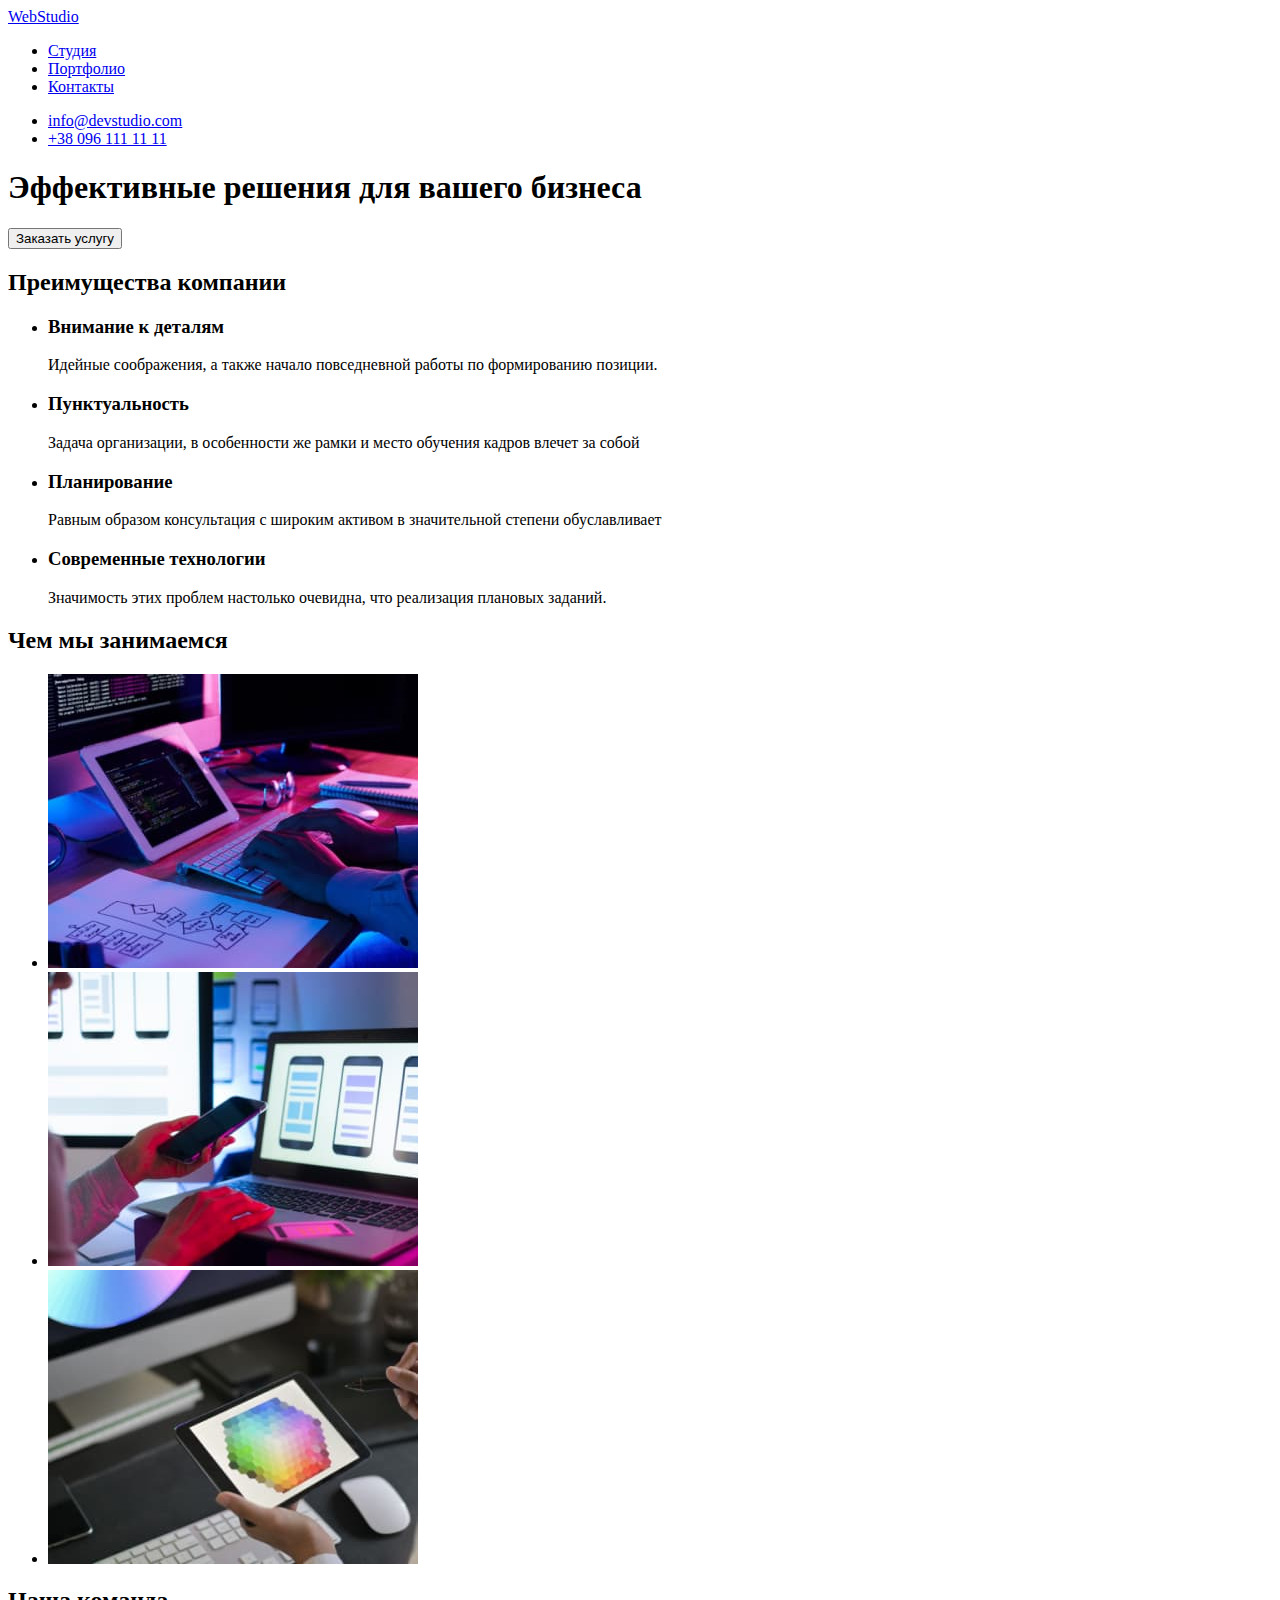
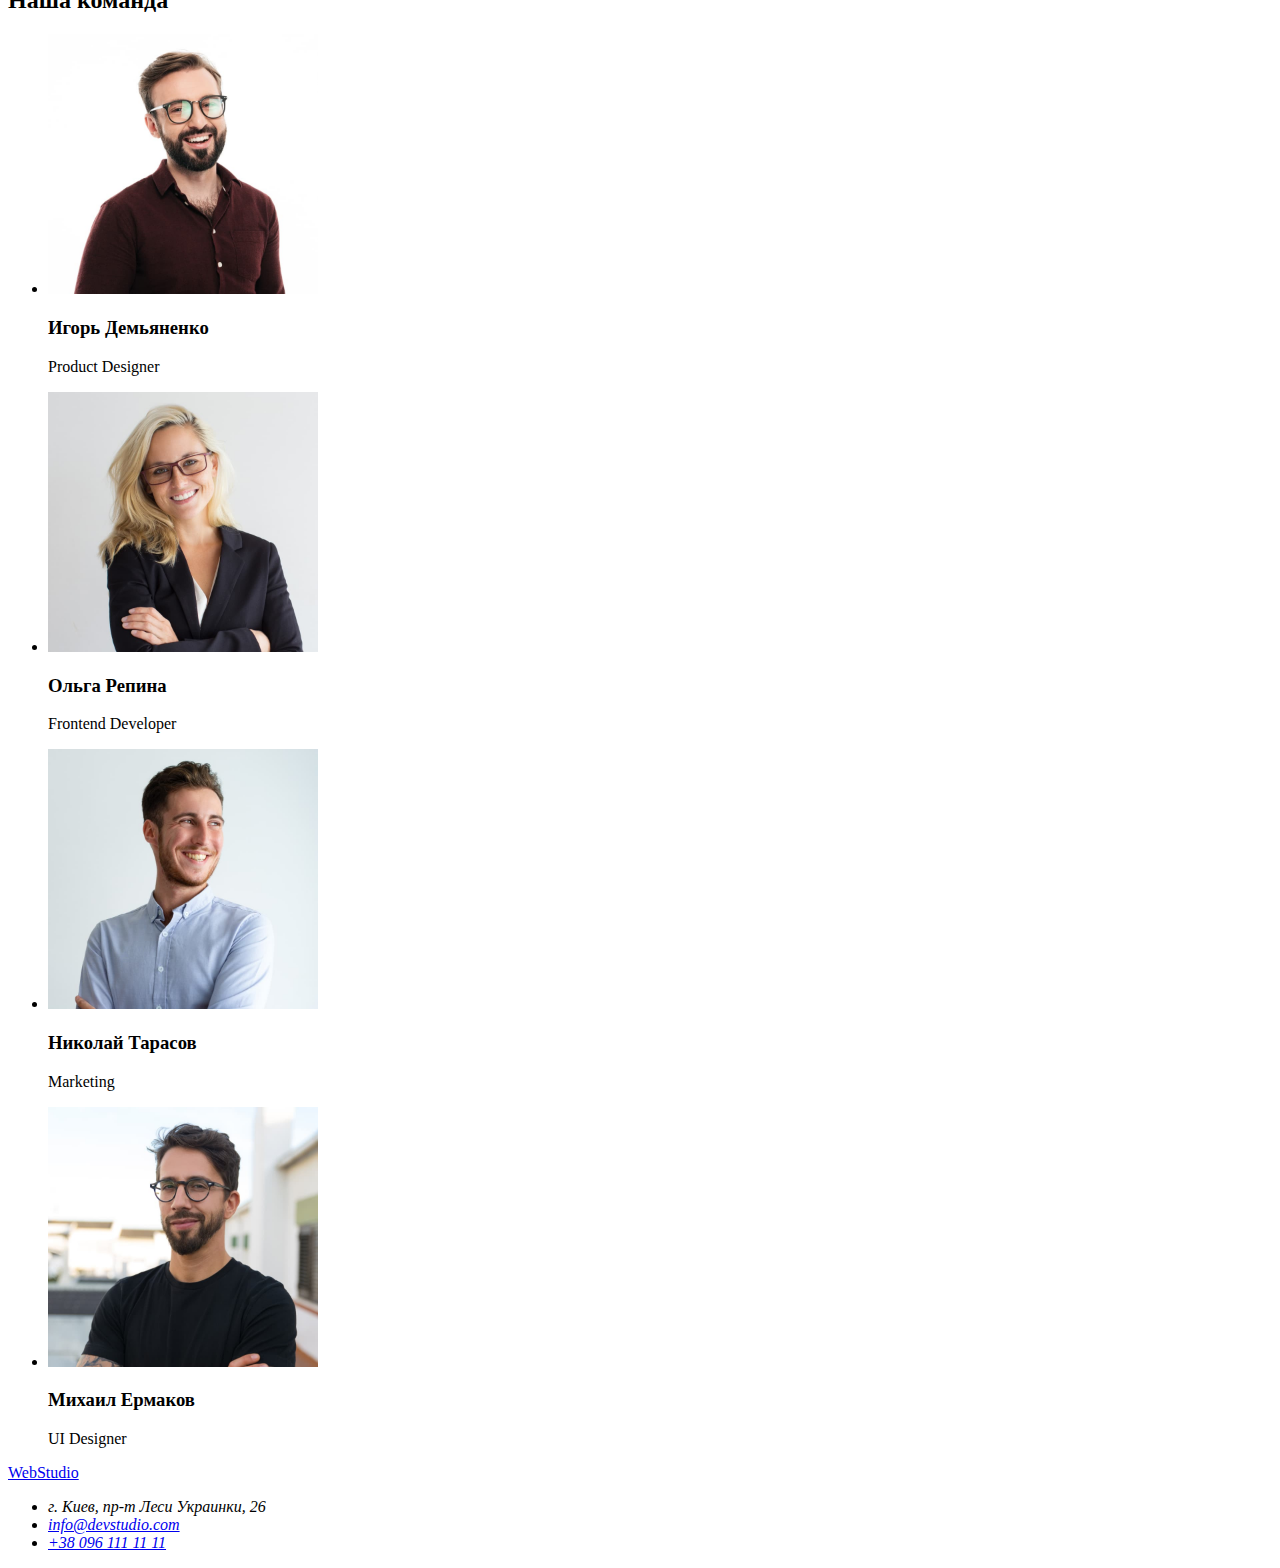
==== index.html @ a0965bd0 "Добавляет разметку из первой ДЗ" ====
<!DOCTYPE html>
<html lang="ru">

<head>
    <meta charset="UTF-8">
    <meta http-equiv="X-UA-Compatible" content="IE=edge">
    <meta name="viewport" content="width=device-width, initial-scale=1.0">
    <title>Document</title>
</head>

<body>
    <!-- Шапка сайта -->
    <header>
        <a href="index.html">WebStudio</a>
        <nav> 
            <ul>
                <li><a href="#">Студия</a></li>
                <li><a href="#">Портфолио</a></li>
                <li><a href="#">Контакты</a></li>
            </ul>
        </nav>

        <ul>
            <li><a href="mailto:info@devstudio.com">info@devstudio.com</a></li>
            <li><a href="tel:+380961111111">+38 096 111 11 11</a></li>
        </ul>
    </header>

    <main>
        <!-- Герой -->
        <section>
            <h1>Эффективные решения для вашего бизнеса</h1>
            <button type="button">Заказать услугу</button>
        </section>

        <!-- Преимущества -->
        <section>
            <h2>Преимущества компании</h2>

            <ul>
                <li>
                    <h3>Внимание к деталям</h3>
                    <p>
                        Идейные соображения, а также начало повседневной работы по формированию позиции.
                    </p>
                </li>
                <li>
                    <h3>Пунктуальность</h3>
                    <p>
                        Задача организации, в особенности же рамки и место обучения кадров влечет за собой
                    </p>
                </li>
                <li>
                    <h3>Планирование</h3>
                    <p>
                        Равным образом консультация с широким активом в значительной степени обуславливает
                    </p>
                </li>
                <li>
                    <h3>Современные технологии</h3>
                    <p>
                        Значимость этих проблем настолько очевидна, что реализация плановых заданий.
                    </p>
                </li>
            </ul>
        </section>

        <!-- Перечень услуг -->
        <section>
            <h2>Чем мы занимаемся</h2>

            <ul>
                <li>
                    <img src="./images/box1.jpg" alt="Программирование за компьютером" width="370" />
                </li>
                <li>
                    <img src="./images/box2.jpg" alt="Разработка мобильного приложения" width="370" />
                </li>
                <li>
                    <img src="./images/box3.jpg" alt="Работа с веб дизайном на планшете" width="370" />
                </li>
            </ul>
        </section>

        <!-- Члены команды -->
        <section>
            <h2>Наша команда</h2>

            <ul>
                <li>
                    <img src="images/img1.jpg" alt="Игорь Демьяненко продакт-дизайнер" width="270">
                    <h3>Игорь Демьяненко</h3>
                    <p>Product Designer</p>
                </li>
                <li>
                    <img src="images/img2.jpg" alt="Ольга Репина фронт-энд разработчик" width="270">
                    <h3>Ольга Репина</h3>
                    <p>Frontend Developer</p>
                </li>
                <li>
                    <img src="images/img3.jpg" alt="Николай Тарасов маркетолог" width="270">
                    <h3>Николай Тарасов</h3>
                    <p>Marketing</p>
                </li>
                <li>
                    <img src="images/img4.jpg" alt="Михаил Ермаков дизайнер интерфейсов" width="270">
                    <h3>Михаил Ермаков</h3>
                    <p>UI Designer</p>
                </li>
            </ul>
        </section>
    </main>

    <!-- Футер -->
    <footer>
        <a href="index.html">WebStudio</a>
        <address>
            <ul>
                <li>г. Киев, пр-т Леси Украинки, 26</li>
                <li><a href="mailto:info@devstudio.com">info@devstudio.com</a></li>
                <li><a href="tel:+380961111111">+38 096 111 11 11</a></li>
            </ul>
        </address>
    </footer>
</body>

</html>
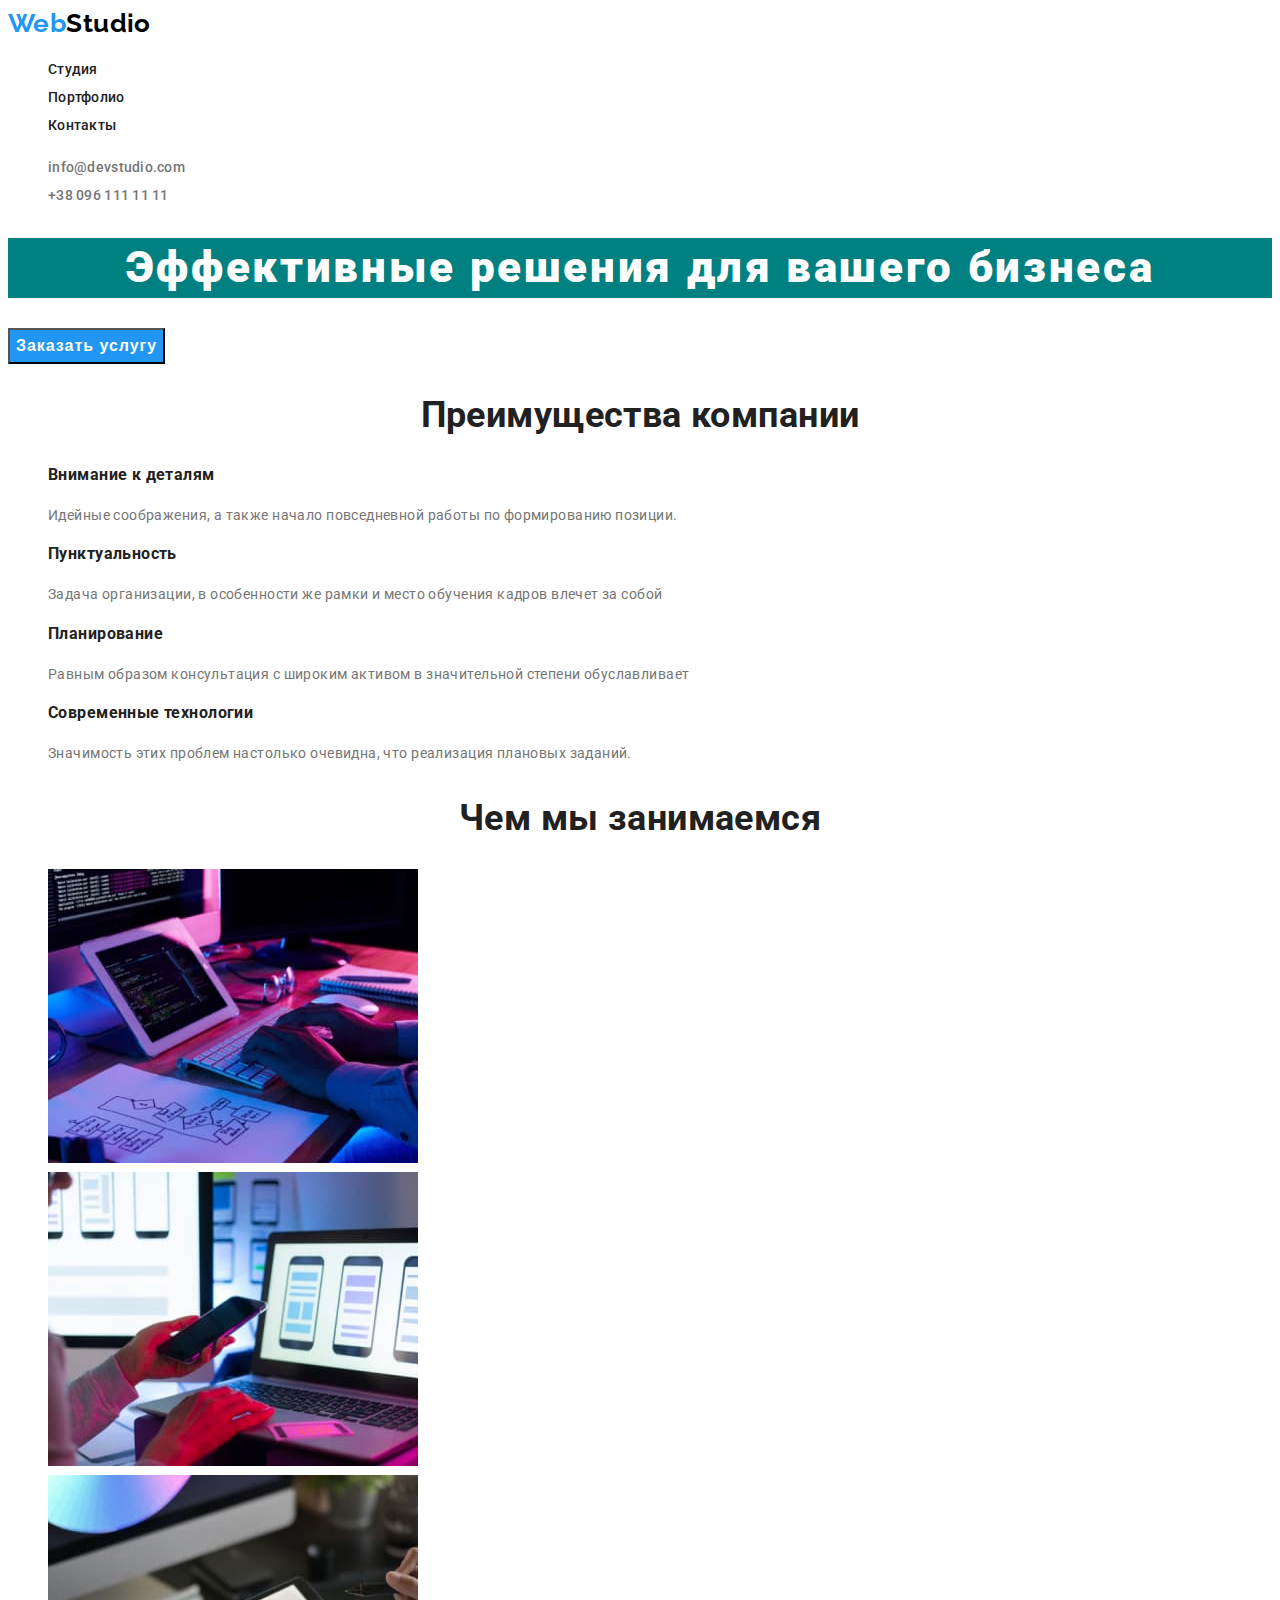
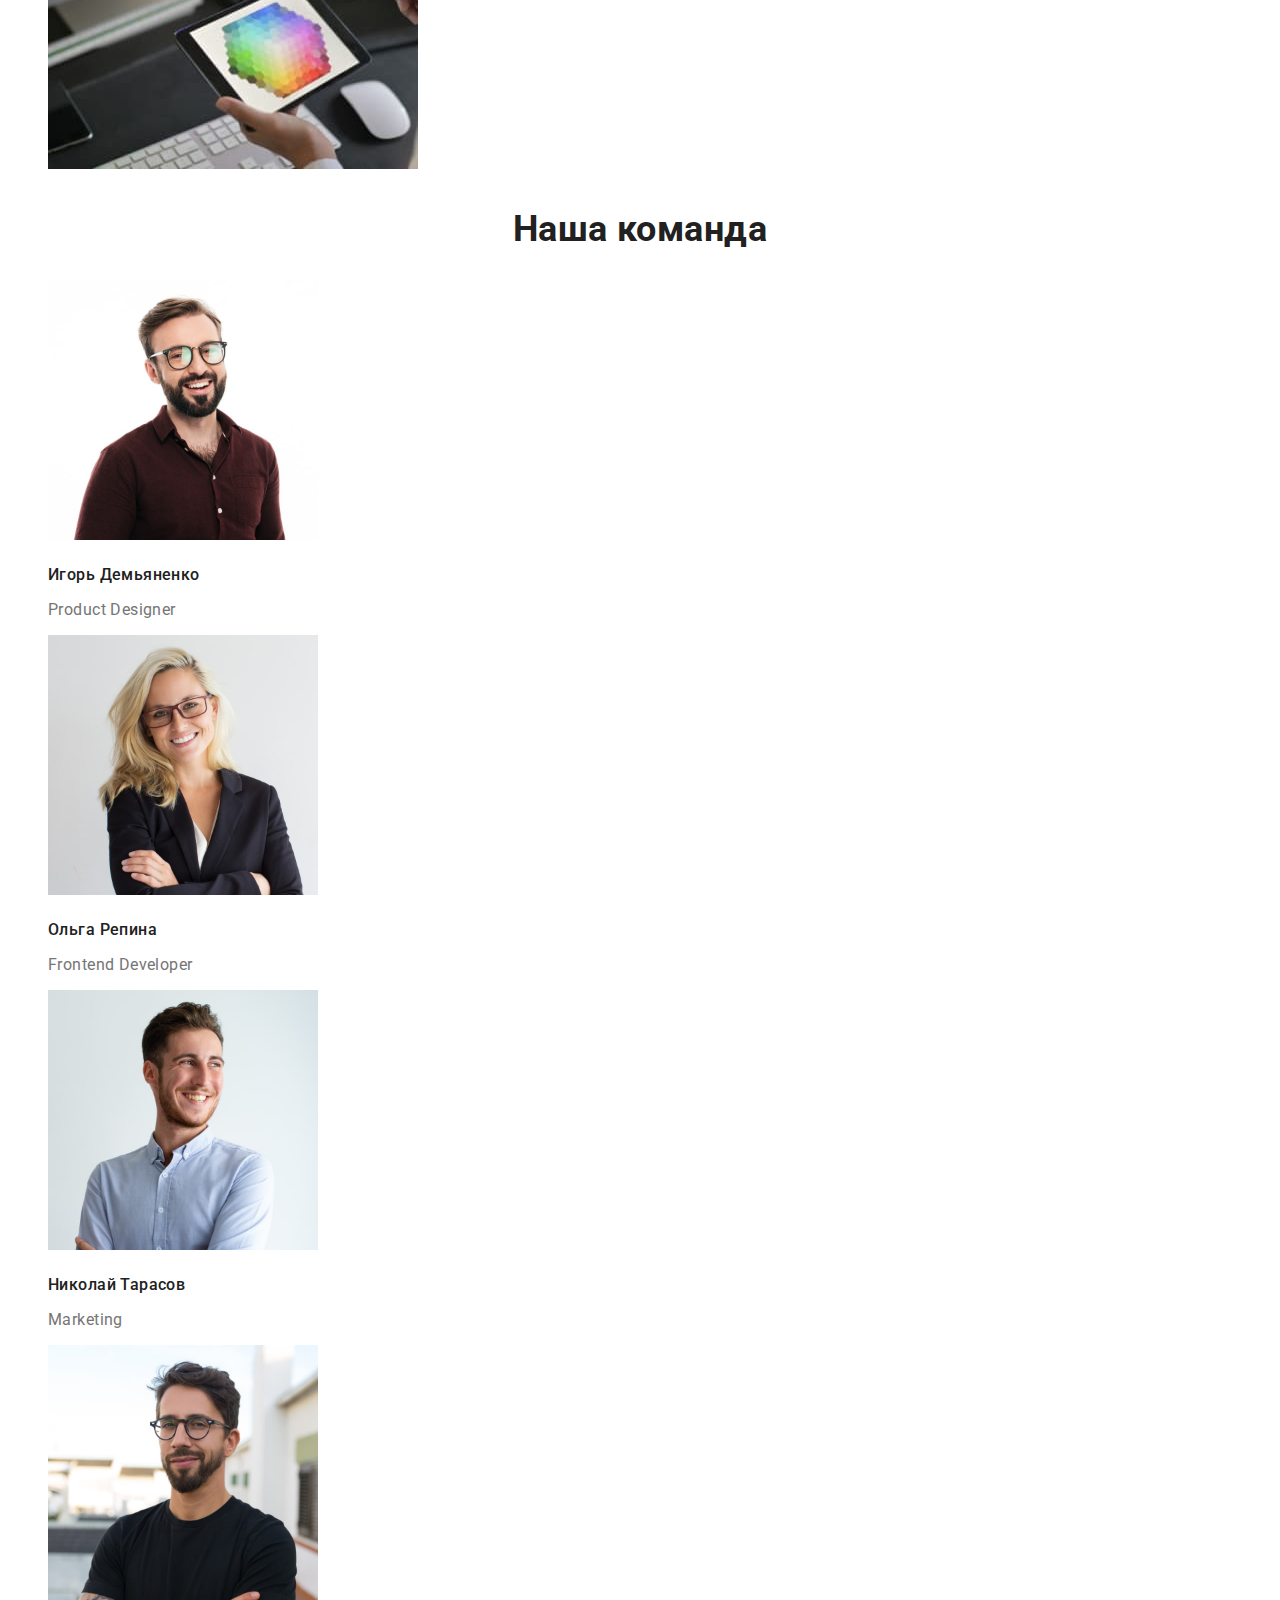
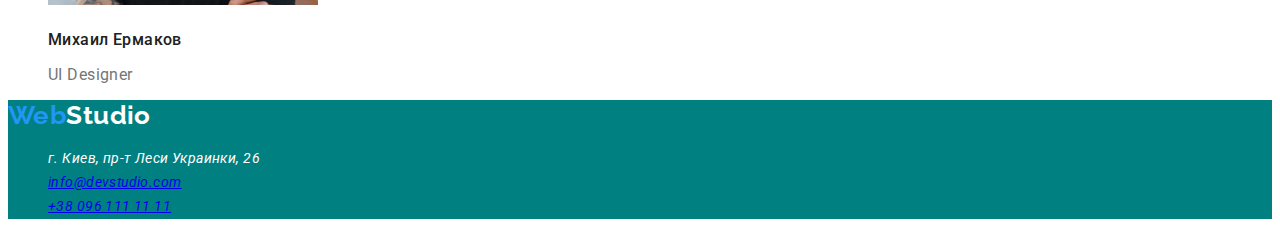
==== commit 74fac6e7: "Добавляет разметку портфолио и дизайн" ====
--- a/index.html
+++ b/index.html
@@ -6,58 +6,61 @@
     <meta http-equiv="X-UA-Compatible" content="IE=edge">
     <meta name="viewport" content="width=device-width, initial-scale=1.0">
     <title>Document</title>
+    <link href="https://fonts.googleapis.com/css2?family=Raleway:wght@700&family=Roboto:wght@400;500;700;900&display=swap"
+        rel="stylesheet">
+    <link rel="stylesheet" href="./css/styles.css">
 </head>
 
 <body>
     <!-- Шапка сайта -->
     <header>
-        <a href="index.html">WebStudio</a>
+        <a href="index.html" class="logo"><span class="logo-design">Web</span>Studio</a>
         <nav> 
-            <ul>
-                <li><a href="#">Студия</a></li>
-                <li><a href="#">Портфолио</a></li>
-                <li><a href="#">Контакты</a></li>
+            <ul  class="site-nav list">
+                <li><a href="/index.html" class="link">Студия</a></li>
+                <li><a href="./portfolio.html" class="link">Портфолио</a></li>
+                <li><a href="#" class="link">Контакты</a></li>
             </ul>
         </nav>
 
-        <ul>
-            <li><a href="mailto:info@devstudio.com">info@devstudio.com</a></li>
-            <li><a href="tel:+380961111111">+38 096 111 11 11</a></li>
+        <ul class="contacts-nav list">
+            <li><a href="mailto:info@devstudio.com" class="contacts">info@devstudio.com</a></li>
+            <li><a href="tel:+380961111111" class="contacts">+38 096 111 11 11</a></li>
         </ul>
     </header>
 
     <main>
         <!-- Герой -->
-        <section>
-            <h1>Эффективные решения для вашего бизнеса</h1>
-            <button type="button">Заказать услугу</button>
+        <section class="hero">
+            <h1 class="hero-title">Эффективные решения для вашего бизнеса</h1>
+            <button type="button" class="button-hero">Заказать услугу</button>
         </section>
 
         <!-- Преимущества -->
-        <section>
-            <h2>Преимущества компании</h2>
+        <section class="section">
+            <h2 class="section-title">Преимущества компании</h2>
 
-            <ul>
+            <ul class="advantages-list list">
                 <li>
-                    <h3>Внимание к деталям</h3>
+                    <h3 class="title">Внимание к деталям</h3>
                     <p>
                         Идейные соображения, а также начало повседневной работы по формированию позиции.
                     </p>
                 </li>
                 <li>
-                    <h3>Пунктуальность</h3>
+                    <h3 class="title">Пунктуальность</h3>
                     <p>
                         Задача организации, в особенности же рамки и место обучения кадров влечет за собой
                     </p>
                 </li>
                 <li>
-                    <h3>Планирование</h3>
+                    <h3 class="title">Планирование</h3>
                     <p>
                         Равным образом консультация с широким активом в значительной степени обуславливает
                     </p>
                 </li>
                 <li>
-                    <h3>Современные технологии</h3>
+                    <h3 class="title">Современные технологии</h3>
                     <p>
                         Значимость этих проблем настолько очевидна, что реализация плановых заданий.
                     </p>
@@ -66,10 +69,10 @@
         </section>
 
         <!-- Перечень услуг -->
-        <section>
-            <h2>Чем мы занимаемся</h2>
+        <section class="section">
+            <h2 class="section-title">Чем мы занимаемся</h2>
 
-            <ul>
+            <ul class="services-list list">
                 <li>
                     <img src="./images/box1.jpg" alt="Программирование за компьютером" width="370" />
                 </li>
@@ -83,42 +86,42 @@
         </section>
 
         <!-- Члены команды -->
-        <section>
-            <h2>Наша команда</h2>
+        <section class="section">
+            <h2 class="section-title">Наша команда</h2>
 
-            <ul>
+            <ul class="team-list list">
                 <li>
                     <img src="images/img1.jpg" alt="Игорь Демьяненко продакт-дизайнер" width="270">
-                    <h3>Игорь Демьяненко</h3>
-                    <p>Product Designer</p>
+                    <h3 class="title">Игорь Демьяненко</h3>
+                    <p class="paragraph">Product Designer</p>
                 </li>
                 <li>
                     <img src="images/img2.jpg" alt="Ольга Репина фронт-энд разработчик" width="270">
-                    <h3>Ольга Репина</h3>
-                    <p>Frontend Developer</p>
+                    <h3 class="title">Ольга Репина</h3>
+                    <p class="paragraph">Frontend Developer</p>
                 </li>
                 <li>
                     <img src="images/img3.jpg" alt="Николай Тарасов маркетолог" width="270">
-                    <h3>Николай Тарасов</h3>
-                    <p>Marketing</p>
+                    <h3 class="title">Николай Тарасов</h3>
+                    <p class="paragraph">Marketing</p>
                 </li>
                 <li>
                     <img src="images/img4.jpg" alt="Михаил Ермаков дизайнер интерфейсов" width="270">
-                    <h3>Михаил Ермаков</h3>
-                    <p>UI Designer</p>
+                    <h3 class="title">Михаил Ермаков</h3>
+                    <p class="paragraph">UI Designer</p>
                 </li>
             </ul>
         </section>
     </main>
 
     <!-- Футер -->
-    <footer>
-        <a href="index.html">WebStudio</a>
+    <footer class="footer-section">
+        <a href="index.html" class="logo-footer"><span class="logo-design">Web</span>Studio</a>
         <address>
-            <ul>
-                <li>г. Киев, пр-т Леси Украинки, 26</li>
-                <li><a href="mailto:info@devstudio.com">info@devstudio.com</a></li>
-                <li><a href="tel:+380961111111">+38 096 111 11 11</a></li>
+            <ul class="footer-list list">
+                <li class="address-footer">г. Киев, пр-т Леси Украинки, 26</li>
+                <li class="contacts-footer"><a href="mailto:info@devstudio.com">info@devstudio.com</a></li>
+                <li class="contacts-footer"><a href="tel:+380961111111">+38 096 111 11 11</a></li>
             </ul>
         </address>
     </footer>
--- a/css/styles.css
+++ b/css/styles.css
@@ -0,0 +1,194 @@
+/* цвет основного текста #757575;
+/* цвет текста логотипа #000000;
+/* цвет заголовков #212121 */
+/* белый #FFFFFF  */
+/* акцент #2196f3  */
+/* цвет почты и телефона футера rgba(255, 255, 255, 0.6); */
+
+:root {
+  --primary-text-color: #757575;
+  --logo-color: #000000;
+  --title-text-color: #212121;
+  --accent-color: #2196f3;
+  --primary-white-color: #ffffff;
+  --mail-tel-color: rgba(255, 255, 255, 0.6);
+  --button-background-color: #f5f4fa;
+}
+
+body {
+  background-color: var(--primary-white-color);
+  color: var(--primary-text-color);
+
+  font-family: Roboto, sans-serif;
+  letter-spacing: 0.03em;
+  font-size: 14px;
+  line-height: 2;
+}
+
+/* Шапка сайта */
+
+.logo {
+  color: var(--logo-color);
+
+  font-family: Raleway;
+  font-weight: 700;
+  font-size: 26px;
+  line-height: 1.19;
+  text-decoration: none;
+}
+
+.logo-design {
+  color: var(--accent-color);
+  font-family: Raleway, sans-serif;
+  font-weight: 700;
+  font-size: 26px;
+  line-height: 1.19;
+  text-decoration: none;
+}
+
+.site-nav .link {
+  color: var(--title-text-color);
+
+  font-weight: 500;
+  line-height: 1.14;
+  letter-spacing: 0.02em;
+  text-decoration: none;
+}
+
+.site-nav .link:hover,
+.site-nav .link:focus {
+  color: var(--accent-color);
+}
+
+.contacts-nav .contacts {
+  color: var(--primary-text-color);
+
+  font-weight: 500;
+  line-height: 1.14;
+  letter-spacing: 0.02em;
+  text-decoration: none;
+}
+
+.contacts-nav .contacts:hover,
+.contacts-nav .contacts:focus {
+  color: var(--accent-color);
+}
+
+.list {
+  list-style: none;
+  text-decoration: none;
+}
+
+/* Герой */
+
+.hero-title {
+  color: var(--primary-white-color);
+  background-color: teal;
+
+  text-align: center;
+  font-weight: 900;
+  font-size: 44px;
+  line-height: 1.36;
+  letter-spacing: 0.06em;
+}
+
+.button-hero {
+  color: var(--primary-white-color);
+  background-color: var(--accent-color);
+
+  font-weight: 700;
+  font-size: 16px;
+  line-height: 1.9;
+  letter-spacing: 0.06em;
+}
+
+/* Преимущества */
+
+.section-title {
+  color: var(--title-text-color);
+
+  font-size: 36px;
+  line-height: 1.17;
+  text-align: center;
+}
+.advantages-list .title {
+  color: var(--title-text-color);
+
+  line-height: 1.14;
+}
+
+/* Члены команды */
+.team-list .title {
+  color: var(--title-text-color);
+
+  font-weight: 500;
+  font-size: 16px;
+  line-height: 1.19;
+}
+
+.team-list .paragraph {
+  font-size: 16px;
+  line-height: 1.19;
+}
+
+/* Футер */
+.footer-section {
+  background-color: teal;
+}
+.logo-footer {
+  color: var(--primary-white-color);
+
+  font-family: Raleway;
+  font-weight: 700;
+  font-size: 26px;
+  line-height: 1.19;
+  text-decoration: none;
+}
+
+.address-footer {
+  color: var(--primary-white-color);
+
+  font-weight: 400;
+  font-size: 14px;
+  line-height: 1.7;
+}
+
+.contacts-footer {
+  color: var(--mail-tel-color);
+
+  font-weight: 400;
+  font-size: 14px;
+  line-height: 1.7;
+}
+
+/* Портфолио */
+
+.button {
+  color: var(--title-text-color);
+  background-color: var(--button-background-color);
+
+  font-weight: 500;
+  font-size: 16px;
+  line-height: 1.63;
+}
+
+.button:hover,
+.button:focus {
+  color: var(--primary-white-color);
+  background-color: var(--accent-color);
+}
+.project-list .title {
+  color: var(--title-text-color);
+
+  font-size: 18px;
+  letter-spacing: 0.06em;
+  text-decoration: none;
+}
+
+.project-list .paragraph {
+  color: var(--primary-text-color);
+
+  font-size: 16px;
+  line-height: 1.9;
+  text-decoration: none;
+}
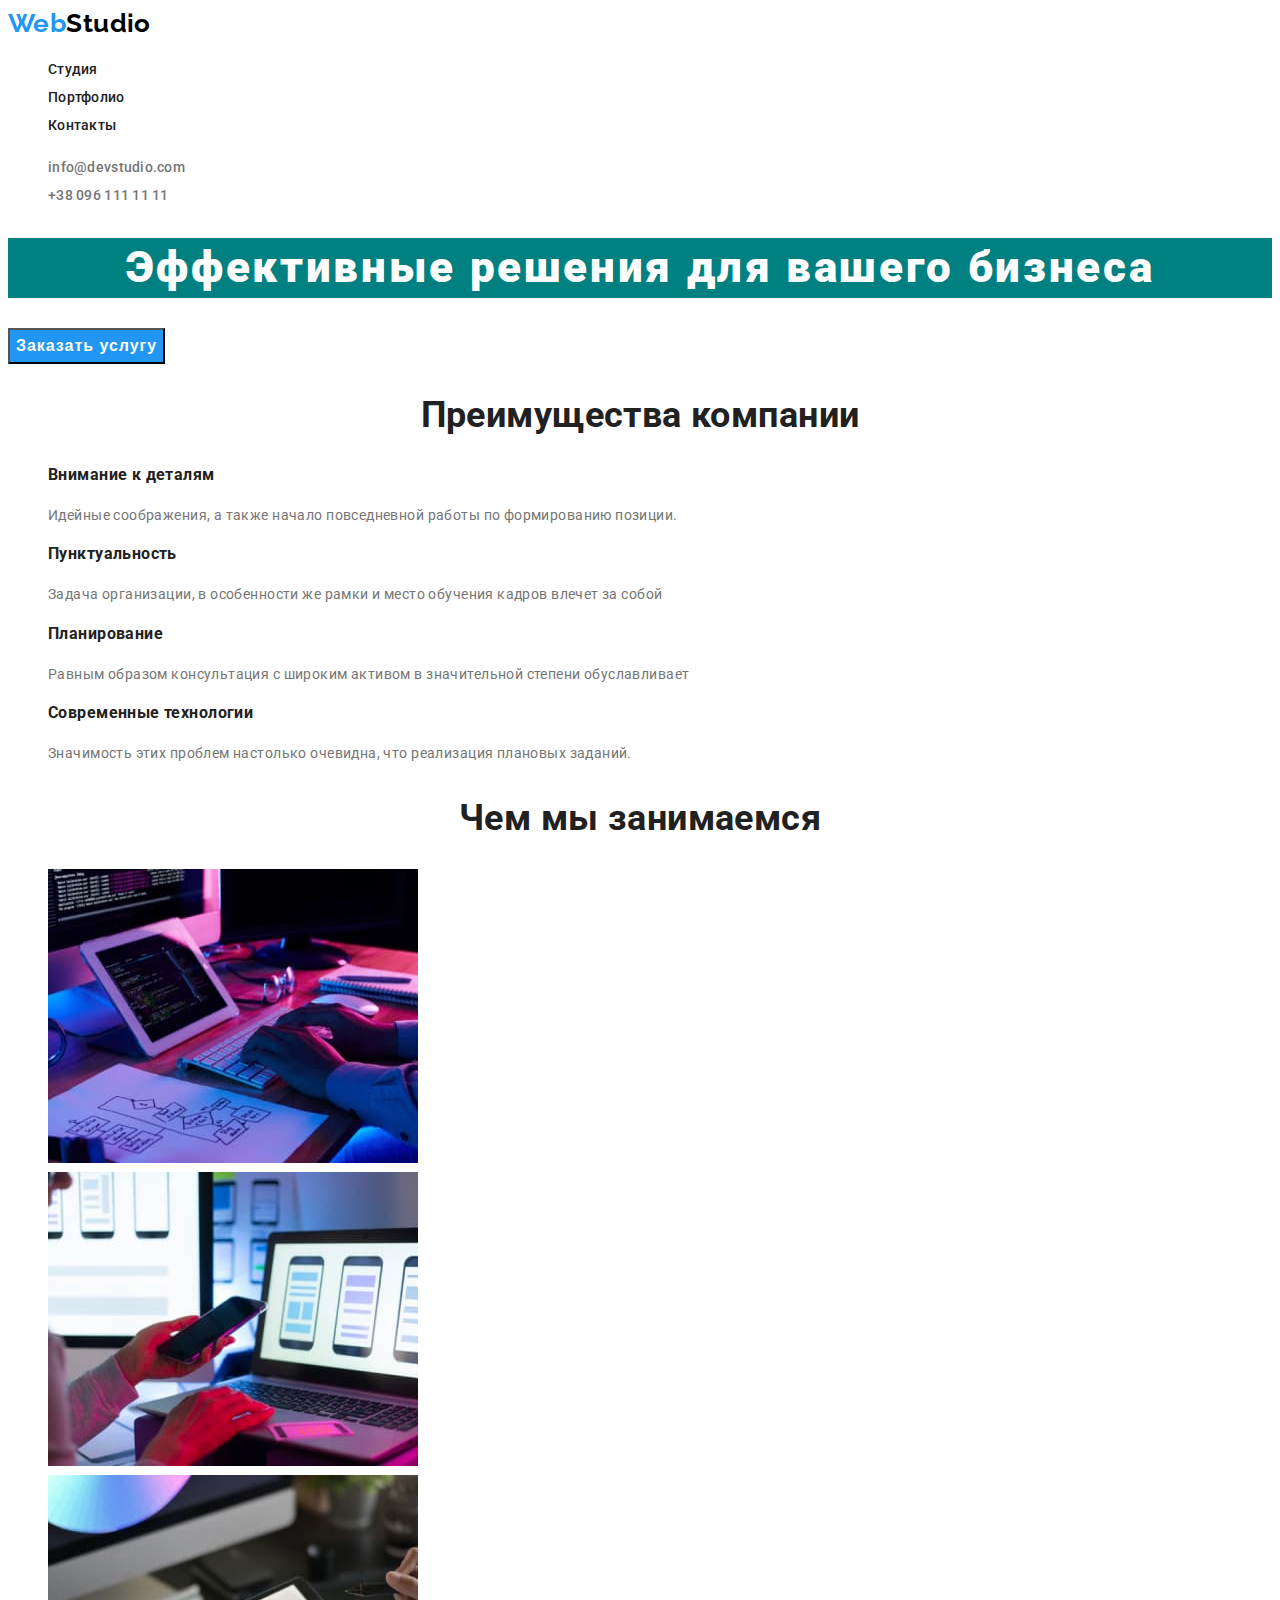
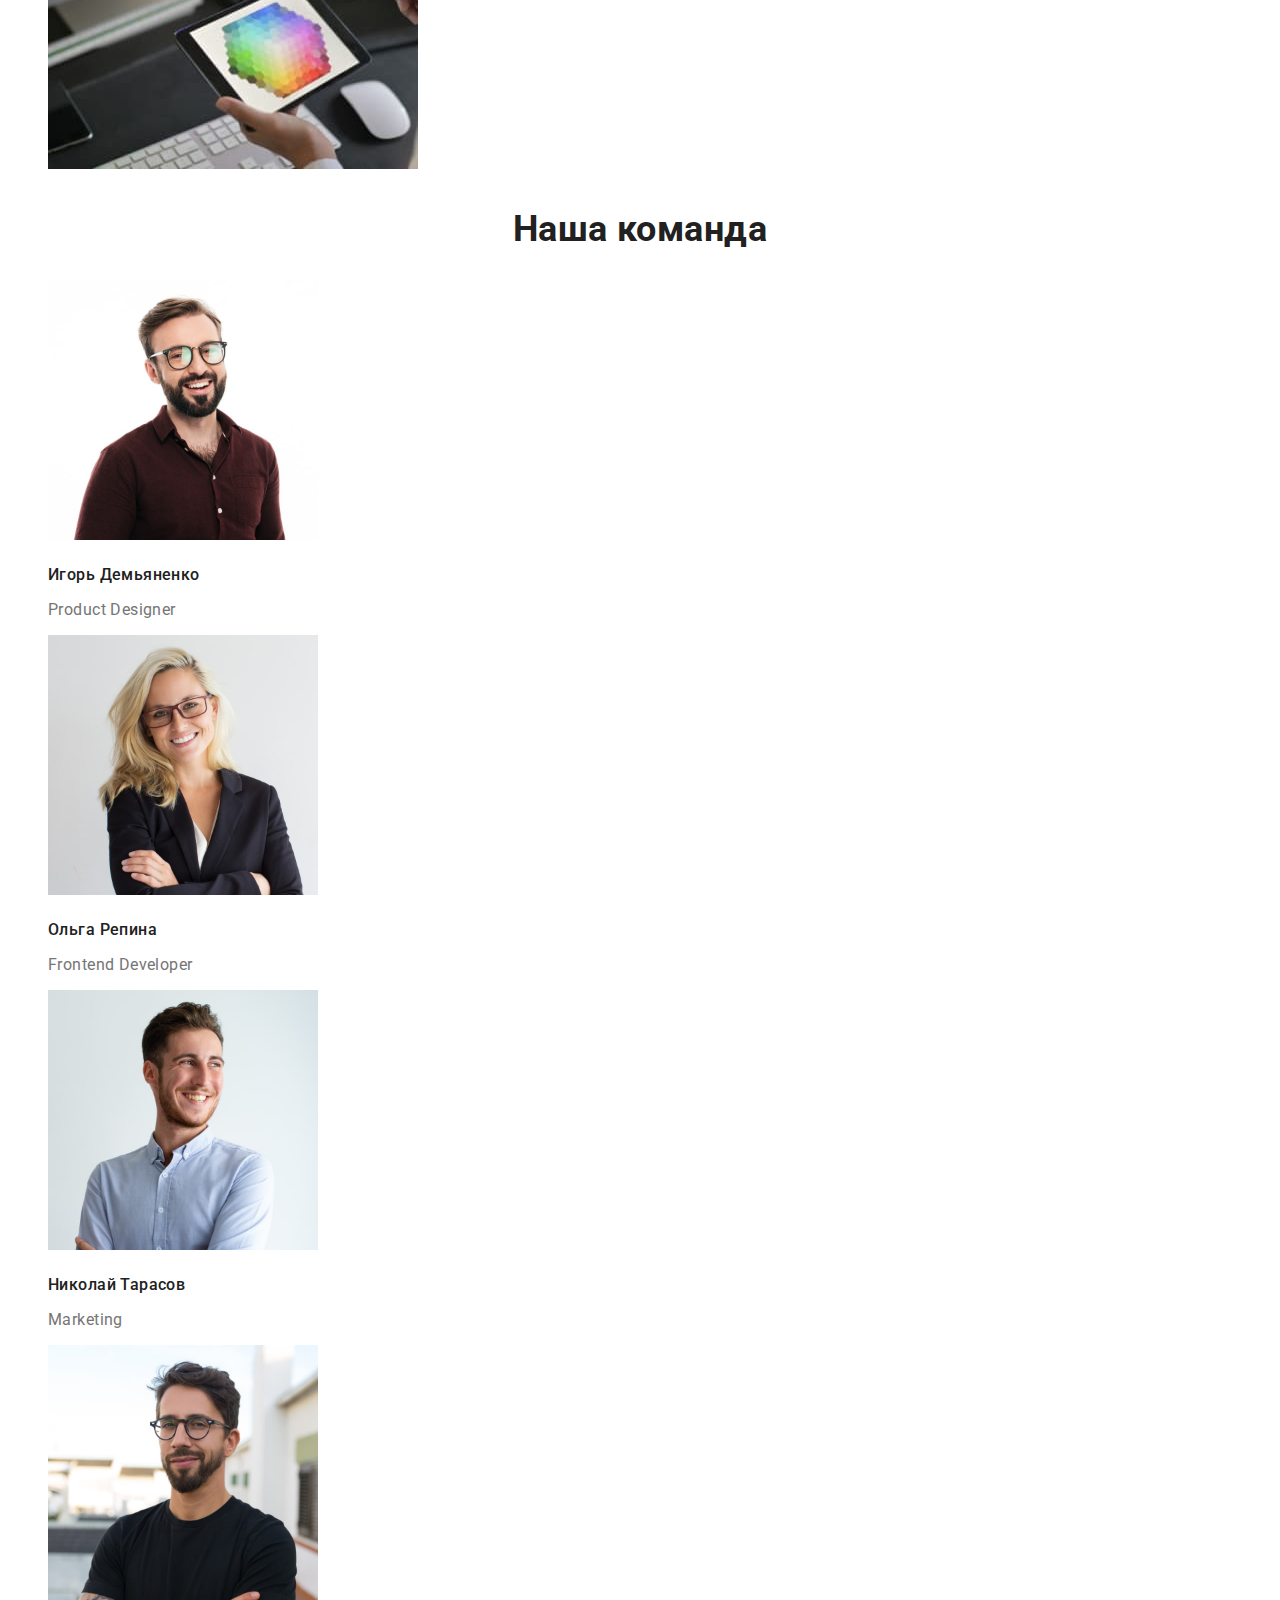
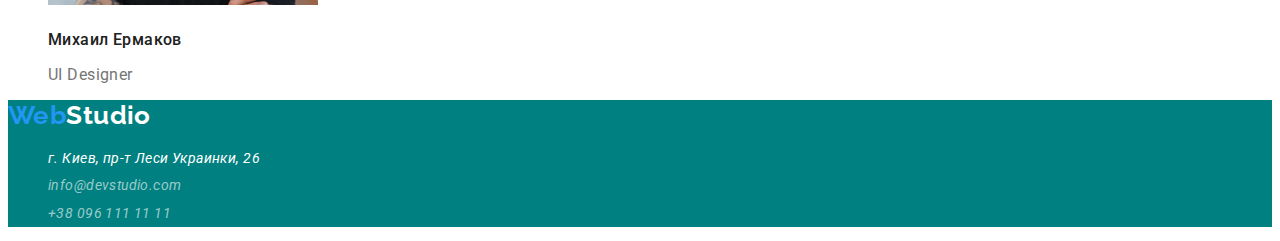
==== commit a886e868: "исправляет ошибки оформления" ====
--- a/index.html
+++ b/index.html
@@ -6,6 +6,8 @@
     <meta http-equiv="X-UA-Compatible" content="IE=edge">
     <meta name="viewport" content="width=device-width, initial-scale=1.0">
     <title>Document</title>
+    <link rel="preconnect" href="https://fonts.googleapis.com">
+    <link rel="preconnect" href="https://fonts.gstatic.com" crossorigin>
     <link href="https://fonts.googleapis.com/css2?family=Raleway:wght@700&family=Roboto:wght@400;500;700;900&display=swap"
         rel="stylesheet">
     <link rel="stylesheet" href="./css/styles.css">
@@ -120,8 +122,8 @@
         <address>
             <ul class="footer-list list">
                 <li class="address-footer">г. Киев, пр-т Леси Украинки, 26</li>
-                <li class="contacts-footer"><a href="mailto:info@devstudio.com">info@devstudio.com</a></li>
-                <li class="contacts-footer"><a href="tel:+380961111111">+38 096 111 11 11</a></li>
+                <li><a href="mailto:info@devstudio.com" class="contacts-footer">info@devstudio.com</a></li>
+                <li><a href="tel:+380961111111" class="contacts-footer">+38 096 111 11 11</a></li>
             </ul>
         </address>
     </footer>
--- a/css/styles.css
+++ b/css/styles.css
@@ -159,6 +159,7 @@
   font-weight: 400;
   font-size: 14px;
   line-height: 1.7;
+  text-decoration: none;
 }
 
 /* Портфолио */
@@ -182,7 +183,6 @@
 
   font-size: 18px;
   letter-spacing: 0.06em;
-  text-decoration: none;
 }
 
 .project-list .paragraph {
@@ -190,5 +190,7 @@
 
   font-size: 16px;
   line-height: 1.9;
+}
+.project-list a {
   text-decoration: none;
 }
